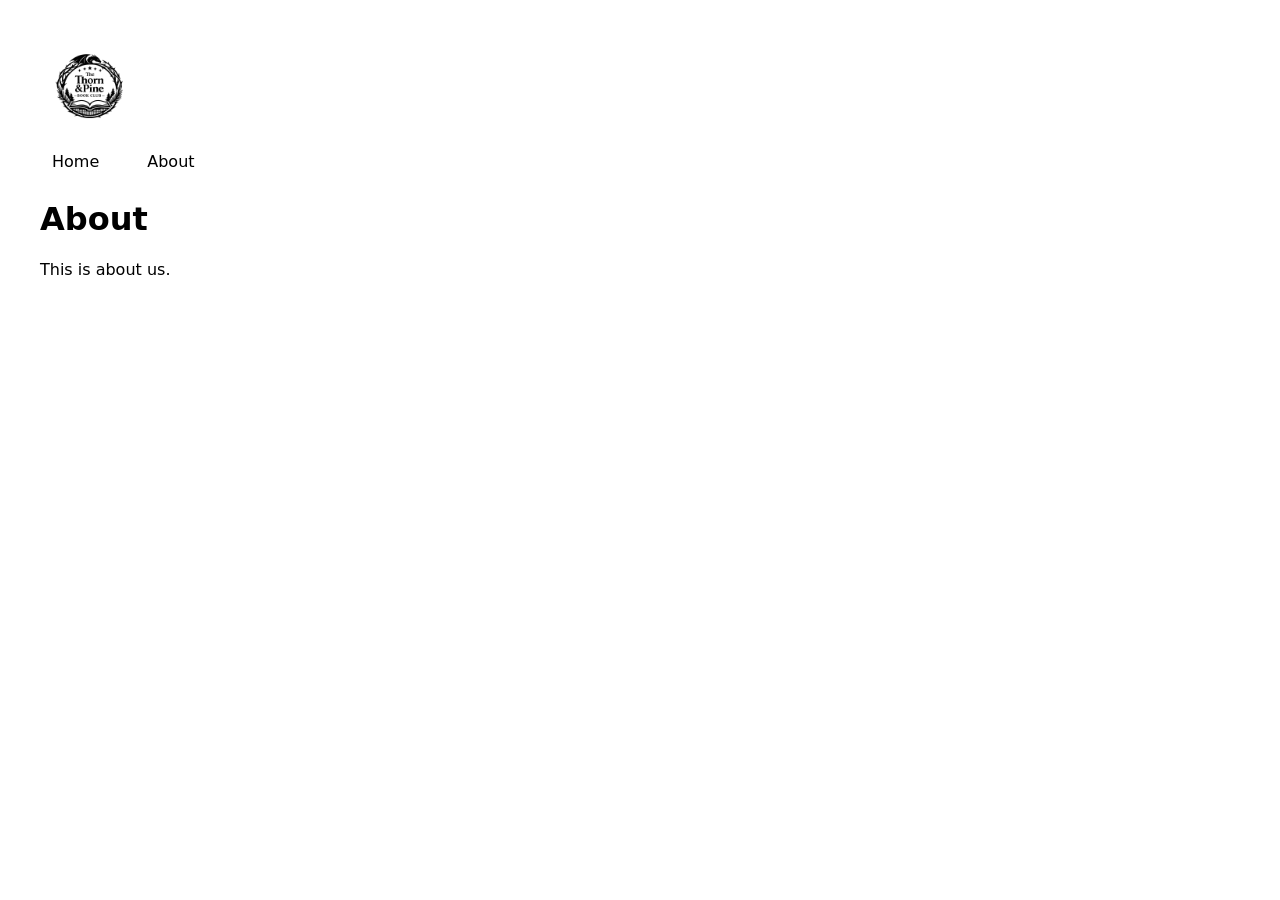
==== about.html @ 653442a2 "Update about.html" ====
<!DOCTYPE html>
<html>
  <head>
    <title>Thorn & Pine Book Club</title>
    <link rel="stylesheet" href="style.css">
  </head>

  <body>

    <div class="page">

      <header class="site-header">
        <div class="logo">
          <img 
            src="images/primary logo bw.png"
            width="100"
            height="100"
            alt="Thorn & Pine Logo">
        <!-- </div> -->

<nav class="nav">
  <ul class="menu">

    <li><a href="index.html">Home</a></li>

    <!-- <li class="has-dropdown">
      <a href="#">Find Your Next Read</a>
      <ul class="dropdown">
        <li><a href="deals.html">Deals</a></li>
        <li><a href="libby.html">Libby Now</a></li>
        <li><a href="leaving-ku.html">Leaving KU</a></li>
        <li><a href="local-stores.html">Local Stores</a></li>
      </ul>
    </li>

    <li class="has-dropdown">
      <a href="#">Club Dashboard</a>
      <ul class="dropdown">
        <li><a href="stats.html">Stats</a></li>
        <li><a href="awards.html">Awards</a></li>
        <li><a href="year-review.html">Year in Review</a></li>
      </ul>
    </li>

    <li class="has-dropdown">
      <a href="#">Books We’ve Read</a>
      <ul class="dropdown">
        <li><a href="genre.html">By Genre</a></li>
        <li><a href="rating.html">By Rating</a></li>
        <li><a href="dnf.html">DNF Graveyard</a></li>
        <li><a href="series.html">Series Tracker</a></li>
      </ul>
    </li>

    <li class="has-dropdown">
      <a href="#">Community</a>
      <ul class="dropdown">
        <li><a href="events.html">Events Calendar</a></li>
        <li><a href="recaps.html">Meeting Recaps</a></li>
        <li><a href="spotlight.html">Member Spotlight</a></li>
        <li><a href="hot-takes.html">Hot Takes</a></li>
      </ul>
    </li> -->

    <li><a href="about.html">About</a></li>

  </ul>
</nav>
        </div>
      </header>

      <h1>About</h1>
      <p>This is about us.</p>
      
    </div>

  </body>
</html>
---- style.css ----
body {
  font-family: system-ui, sans-serif;
  margin: 40px;
}

/* Remove default list styles */
.menu,
.dropdown {
  list-style: none;
  padding: 0;
  margin: 0;
}

/* Top-level menu */
.menu {
  display: flex;
  gap: 24px;
}

/* Links */
.menu a {
  text-decoration: none;
  color: var(--text-color);
  font-weight: 500;
  padding: 8px 12px;
  display: block;
}

/* Parent items */
.has-dropdown {
  position: relative;
}

/* Hide dropdown initially */
.dropdown {
  position: absolute;
  top: 100%;
  left: 0;

  background: #ffffff; /* solid background */
  color: #222;

  border: 1px solid rgba(0,0,0,0.1);
  min-width: 220px;

  display: none;
  flex-direction: column;

  box-shadow: 0 10px 25px rgba(0,0,0,0.15);
  border-radius: 8px;
}

/* Dropdown links */
.dropdown li a {
  padding: 10px 14px;
}

/* Show dropdown on hover */
.has-dropdown:hover .dropdown {
  display: block;
}

/* Hover effect */
.menu a:hover {
  background: rgba(0,0,0,0.05);
  border-radius: 6px;
}
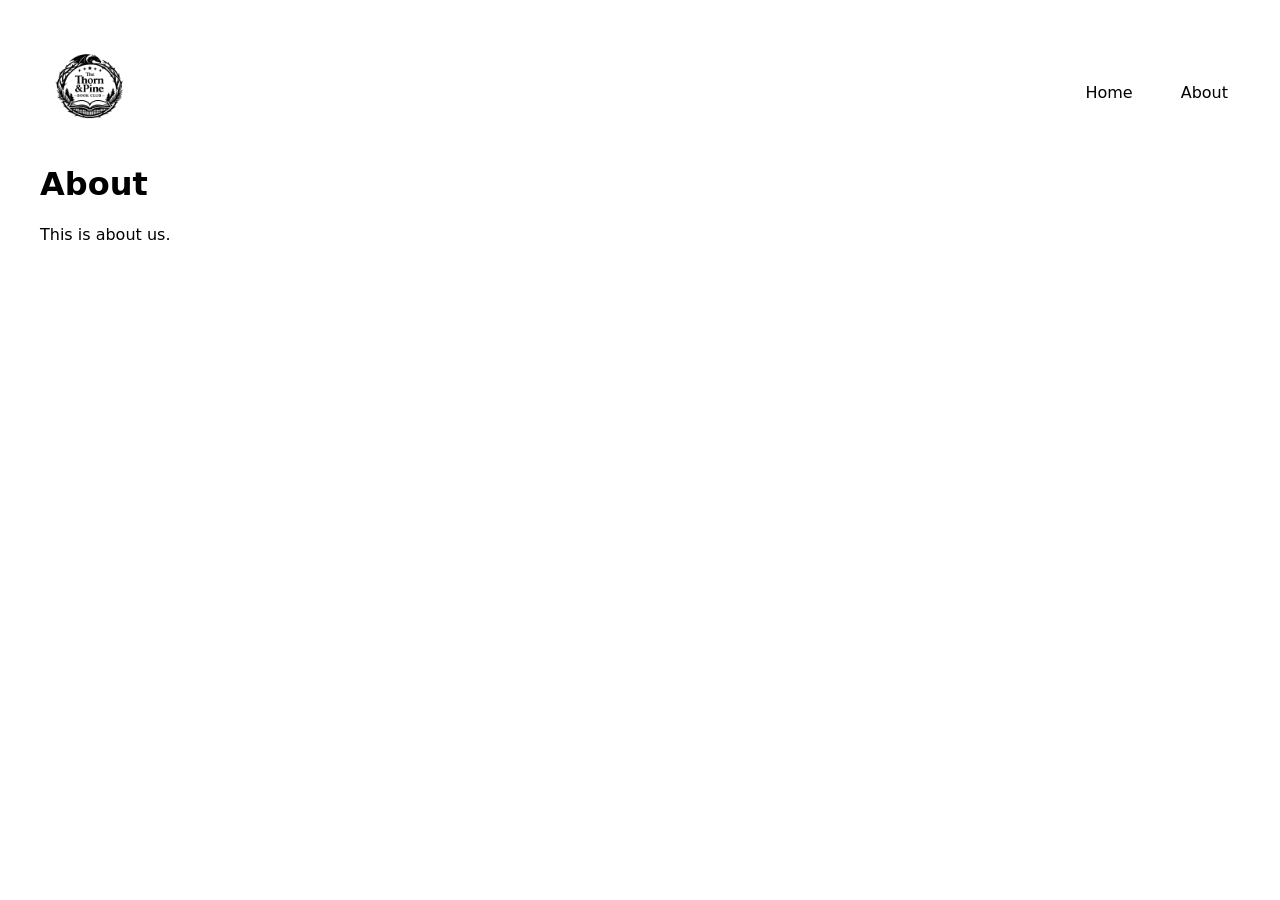
==== commit c7044115: "Update about.html" ====
--- a/about.html
+++ b/about.html
@@ -16,7 +16,7 @@
             width="100"
             height="100"
             alt="Thorn & Pine Logo">
-        <!-- </div> -->
+        </div>
 
 <nav class="nav">
   <ul class="menu">
--- a/style.css
+++ b/style.css
@@ -1,6 +1,12 @@
 body {
   font-family: system-ui, sans-serif;
   margin: 40px;
+}
+
+.site-header {
+  display: flex;
+  align-items: center;   /* vertically align logo + nav */
+  justify-content: space-between; /* pushes nav to the right */
 }
 
 /* Remove default list styles */
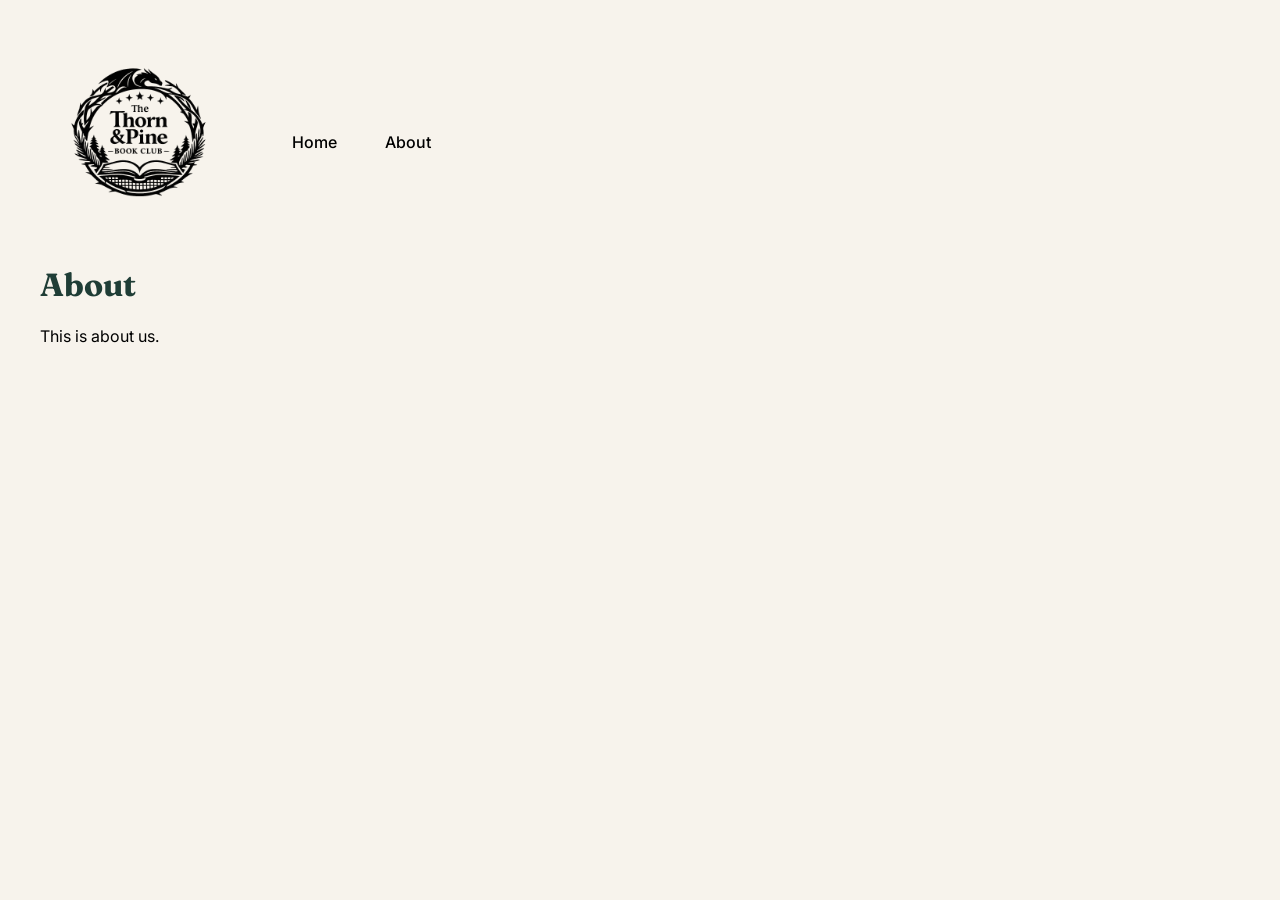
==== commit 4ba2b31d: "Update about.html" ====
--- a/about.html
+++ b/about.html
@@ -13,8 +13,8 @@
         <div class="logo">
           <img 
             src="images/primary logo bw.png"
-            width="100"
-            height="100"
+            width="200"
+            height="200"
             alt="Thorn & Pine Logo">
         </div>
 
--- a/style.css
+++ b/style.css
@@ -1,12 +1,25 @@
+@import url('https://fonts.googleapis.com/css2?family=DM+Serif+Display:ital@0;1&family=Fraunces:ital,opsz,wght@0,9..144,100..900;1,9..144,100..900&family=Inter:ital,opsz,wght@0,14..32,100..900;1,14..32,100..900&display=swap');
+
 body {
-  font-family: system-ui, sans-serif;
+  font-family: 'Inter', sans-serif;
   margin: 40px;
+  background-color: #f7f3ec;
+}
+
+h1 {
+  font-family: 'Fraunces', serif;
+  color: #1f3d36;
+}
+
+h2 {
+  font-family: 'Fraunces', serif;
+  color: #4f7a6b;
 }
 
 .site-header {
   display: flex;
   align-items: center;   /* vertically align logo + nav */
-  justify-content: space-between; /* pushes nav to the right */
+  gap: 40px; /* controls spacing between logo + nav */
 }
 
 /* Remove default list styles */
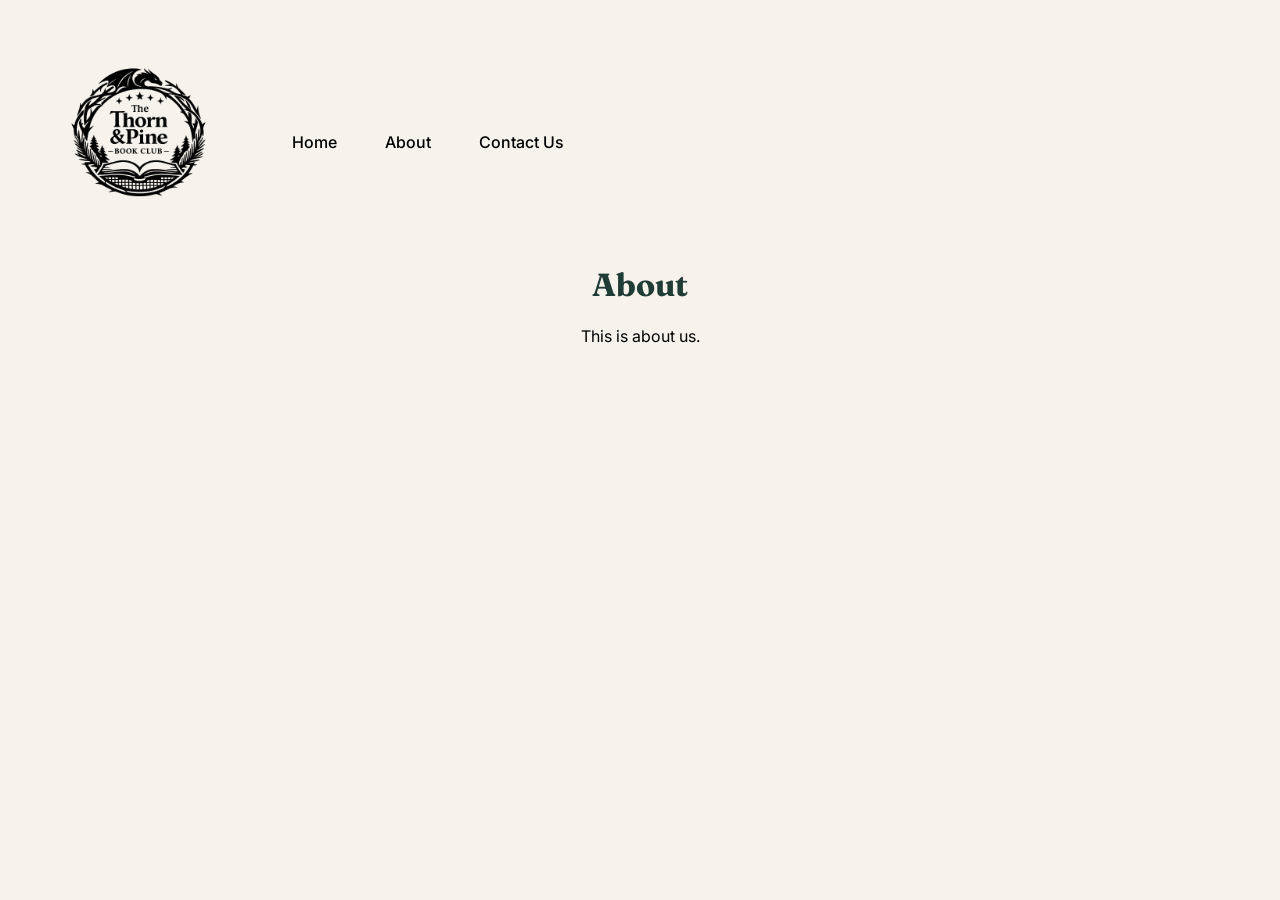
==== commit ebd996bb: "Update about.html" ====
--- a/about.html
+++ b/about.html
@@ -64,6 +64,8 @@
 
     <li><a href="about.html">About</a></li>
 
+    <li><a href="contact.html">Contact Us</a></li>
+
   </ul>
 </nav>
         </div>
--- a/style.css
+++ b/style.css
@@ -4,6 +4,7 @@
   font-family: 'Inter', sans-serif;
   margin: 40px;
   background-color: #f7f3ec;
+  text-align: center;
 }
 
 h1 {
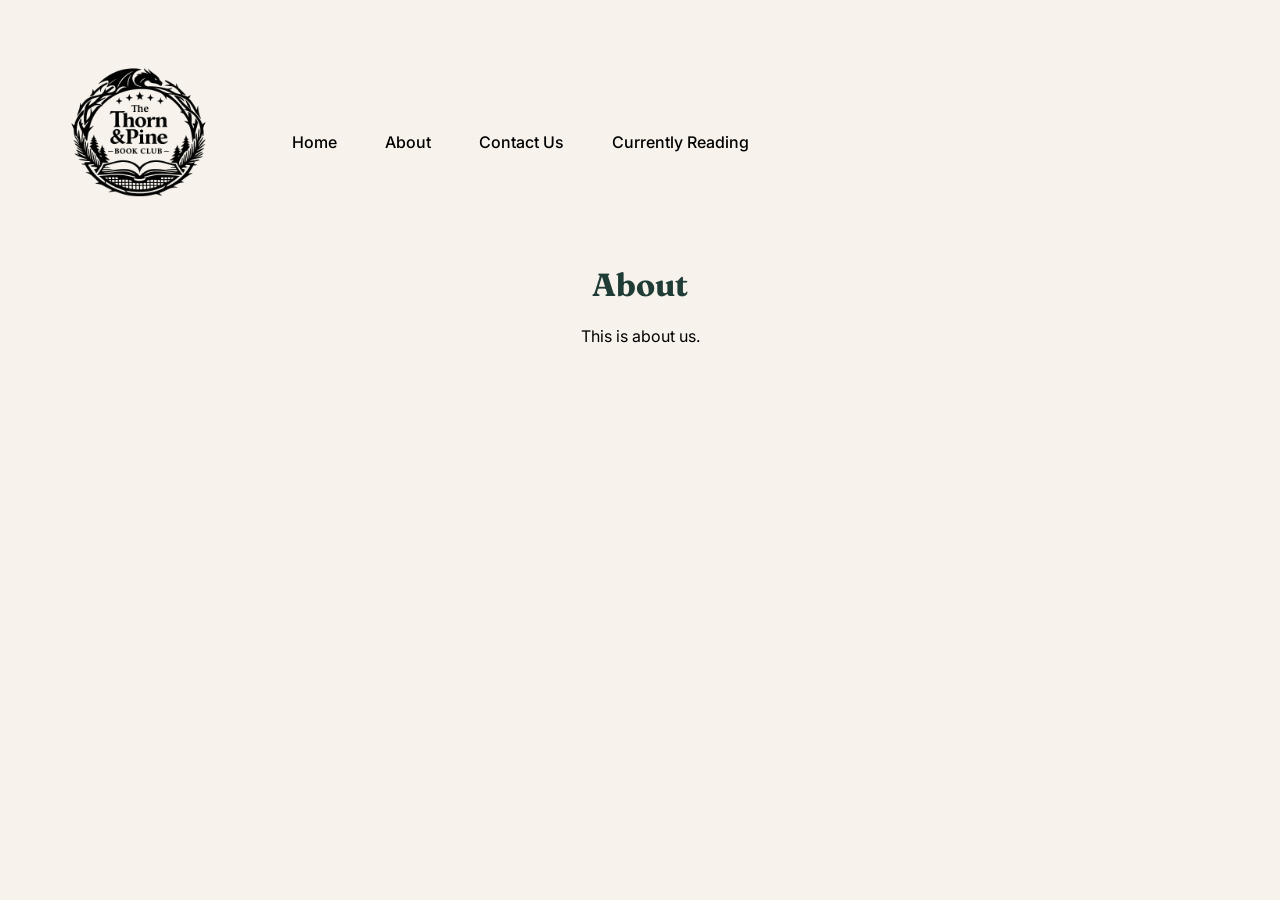
==== commit 86dfef19: "Update about.html" ====
--- a/about.html
+++ b/about.html
@@ -66,6 +66,8 @@
 
     <li><a href="contact.html">Contact Us</a></li>
 
+    <li><a href="currently.html">Currently Reading</a></li>
+
   </ul>
 </nav>
         </div>
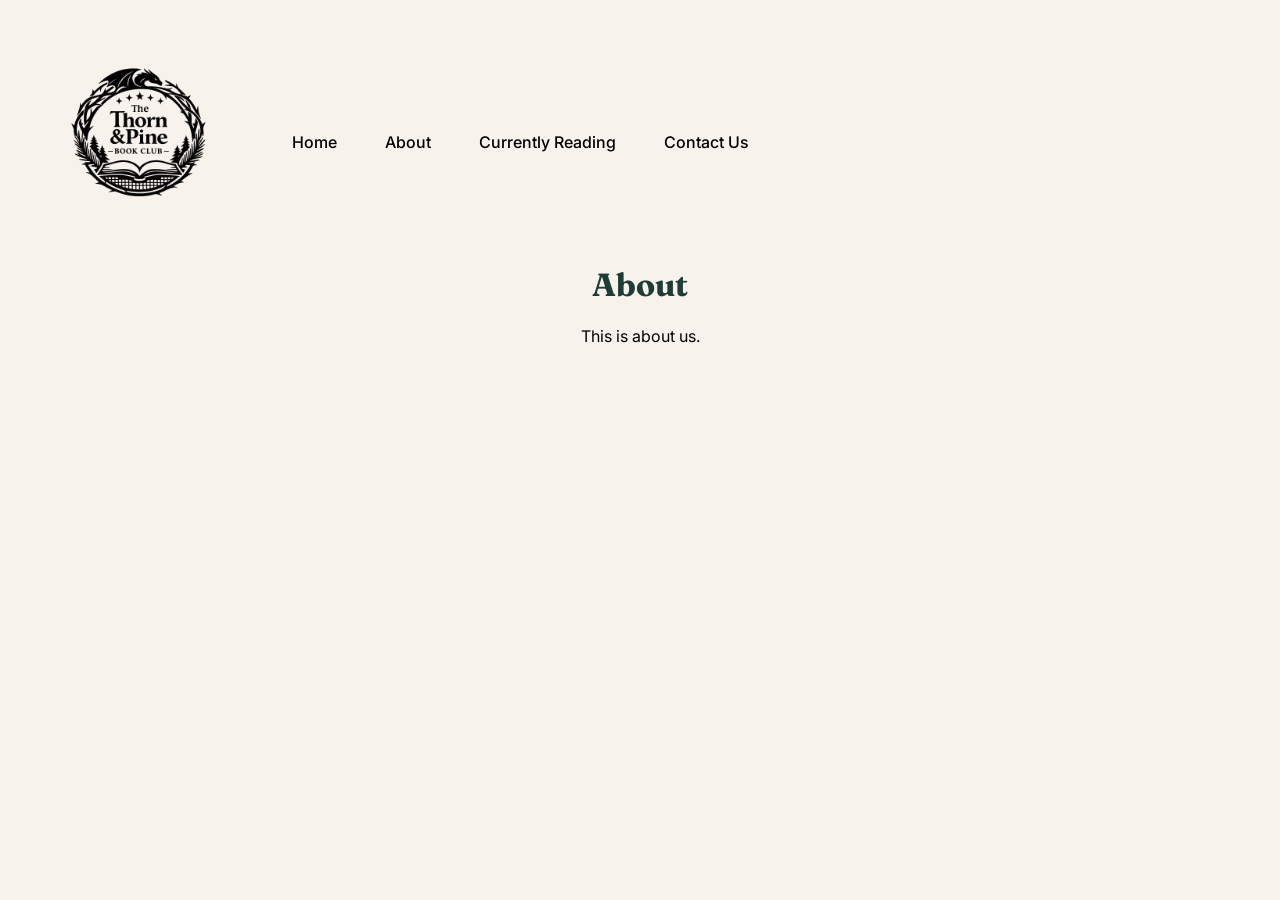
==== commit c6efa03a: "Update about.html" ====
--- a/about.html
+++ b/about.html
@@ -64,9 +64,9 @@
 
     <li><a href="about.html">About</a></li>
 
+    <li><a href="currently.html">Currently Reading</a></li>
+
     <li><a href="contact.html">Contact Us</a></li>
-
-    <li><a href="currently.html">Currently Reading</a></li>
 
   </ul>
 </nav>
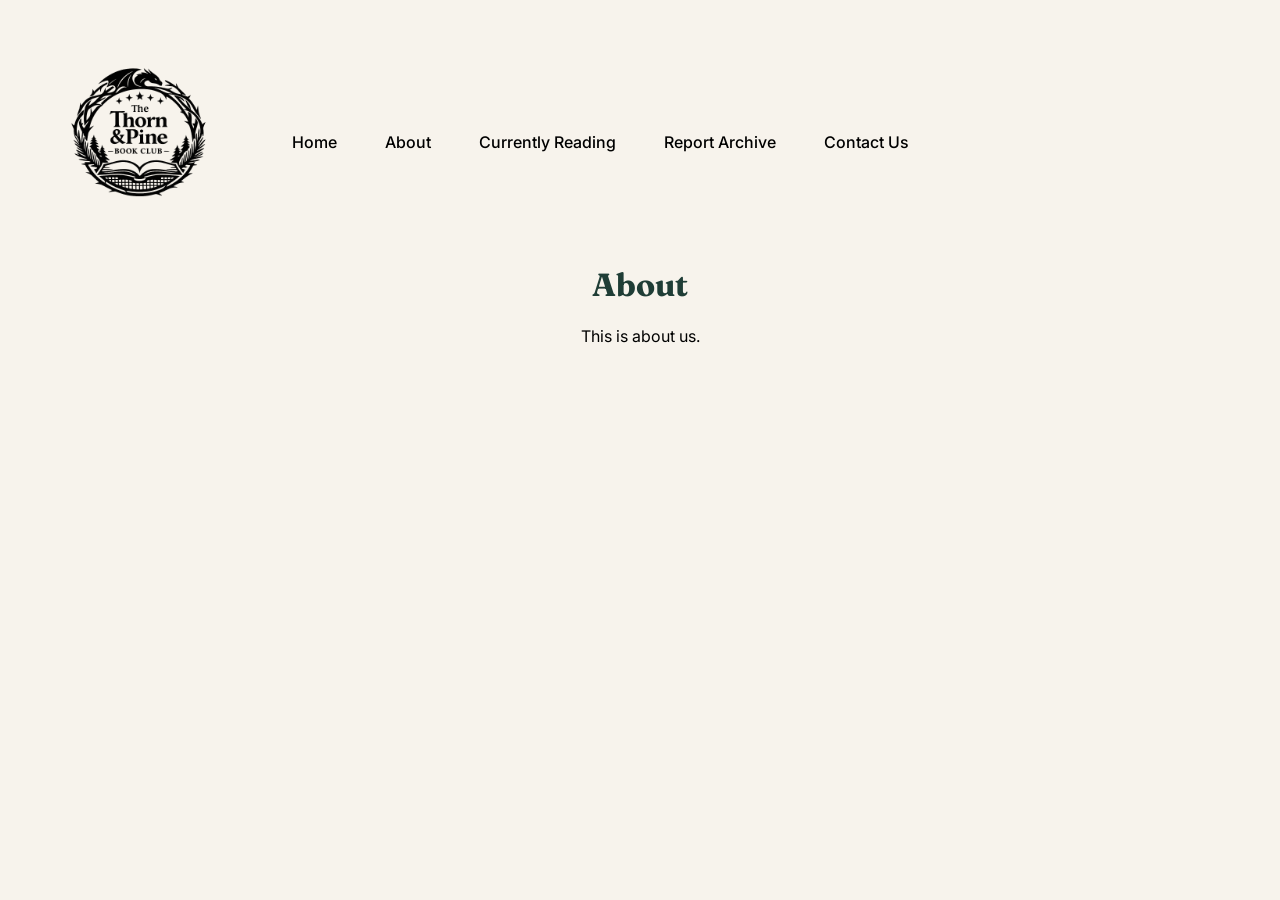
==== commit db8f7fc1: "Update about.html" ====
--- a/about.html
+++ b/about.html
@@ -64,7 +64,9 @@
 
     <li><a href="about.html">About</a></li>
 
-    <li><a href="currently.html">Currently Reading</a></li>
+    <li><a href="currentlyreading.html">Currently Reading</a></li>
+
+    <li><a href="reportarchive.html">Report Archive</a></li>
 
     <li><a href="contact.html">Contact Us</a></li>
 
